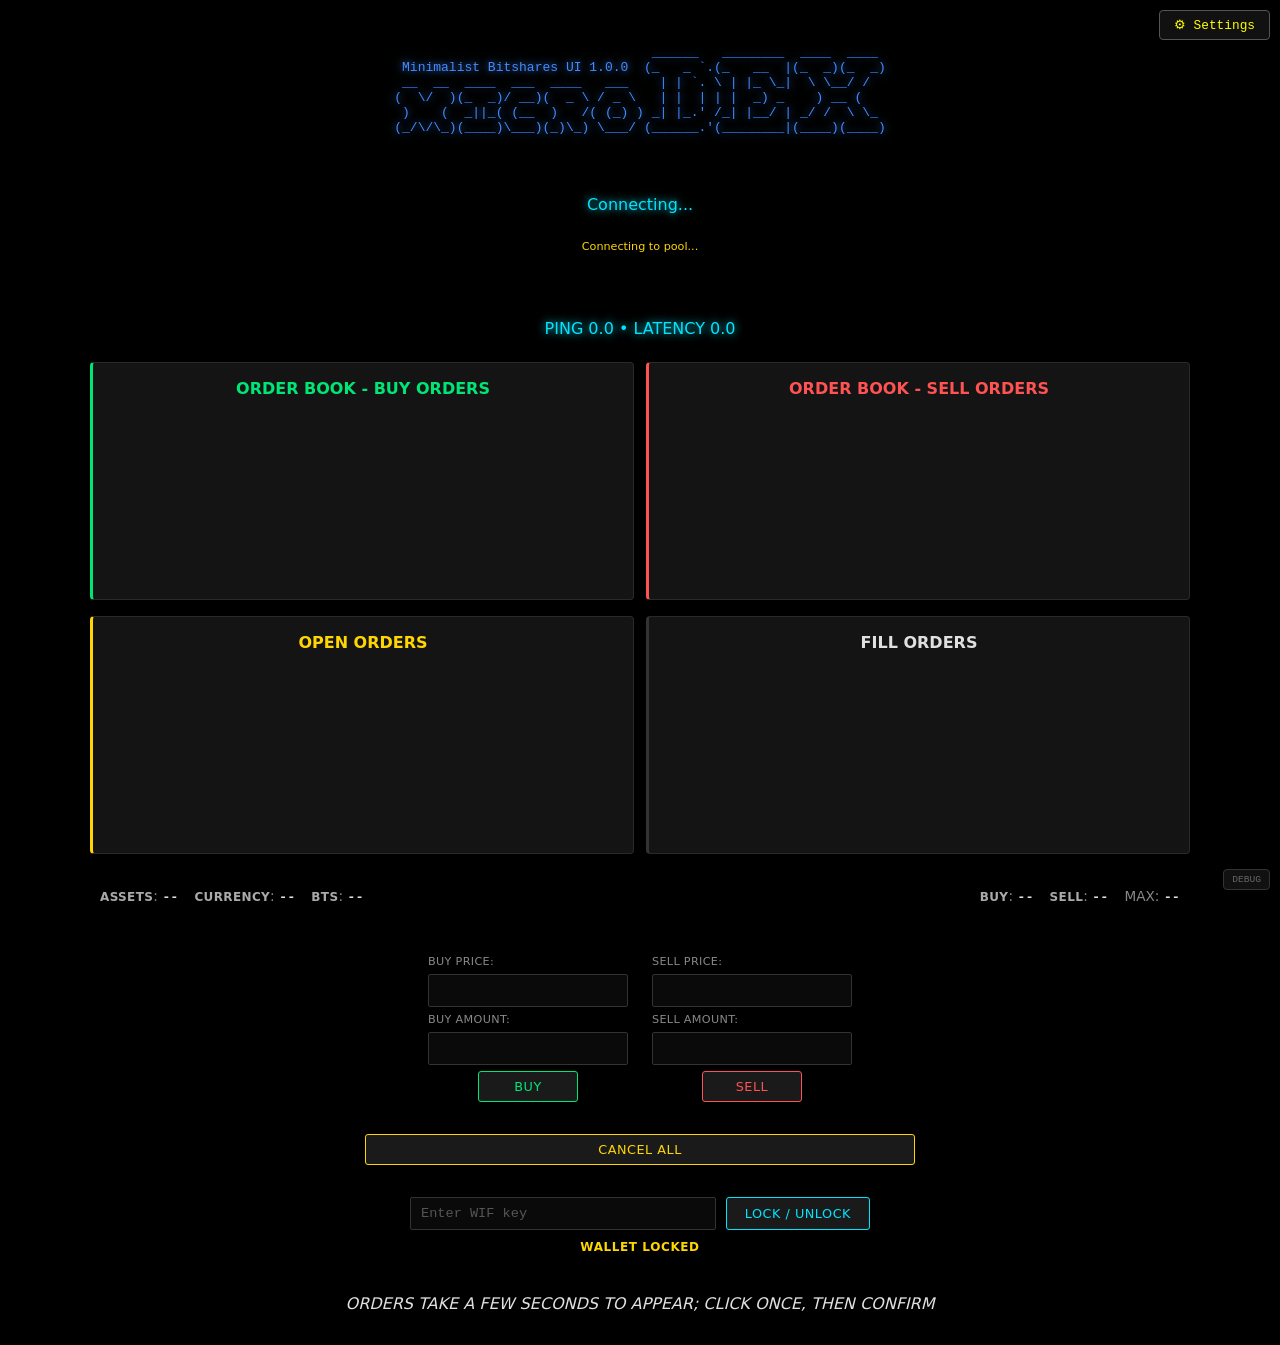
==== index.html @ b84c62ab "Update screenshot, rename microDEX.html to index.html" ====
<!DOCTYPE html>
<html lang="en">

<head>
    <meta charset="UTF-8" />
    <meta name="viewport" content="width=device-width, initial-scale=1.0" />
    <title>microDEX - A Minimalist Bitshares UI</title>
    <link href="main.css" rel="stylesheet" />
    <link href="buttons.css" rel="stylesheet" />
    <style>
        /* Settings button */
        #settings-btn {
            position: fixed;
            top: 10px;
            right: 10px;
            z-index: 100;
            background: #111;
            border: 1px solid #555;
            color: #ddd;
            padding: 6px 14px;
            cursor: pointer;
            font-family: 'Courier New', Courier, monospace;
            font-size: 0.8rem;
            border-radius: 4px;
        }
        #settings-btn.unconfigured {
            color: yellow;
            animation: settings-glow 1.5s ease-in-out infinite;
        }
        #settings-btn.configured {
            color: #ccc;
            border-color: #666;
            animation: none;
        }
        @keyframes settings-glow {
            0%, 100% { box-shadow: 0 0 4px yellow, 0 0 8px rgba(255,255,0,0.3); }
            50% { box-shadow: 0 0 14px yellow, 0 0 28px rgba(255,255,0,0.7); }
        }

        /* Settings panel */
        #settings-panel {
            display: none;
            position: fixed;
            top: 48px;
            right: 10px;
            z-index: 100;
            background: #111;
            border: 1px solid #555;
            padding: 16px;
            border-radius: 6px;
            min-width: 280px;
        }
        #settings-panel.visible {
            display: block;
        }
        #settings-panel label {
            display: block;
            margin-top: 10px;
            margin-bottom: 2px;
            font-size: 0.7rem;
            color: #888;
            text-transform: uppercase;
        }
        #settings-panel input {
            width: 100%;
            box-sizing: border-box;
            background: #000;
            color: white;
            border: 1px solid #555;
            padding: 6px;
            font-family: 'Courier New', Courier, monospace;
        }
        #settings-panel .settings-actions {
            display: flex;
            gap: 8px;
            margin-top: 16px;
        }
        #settings-panel .settings-actions button {
            flex: 1;
            padding: 6px;
            font-size: 0.75rem;
            font-family: 'Courier New', Courier, monospace;
        }

        /* Pool status */
        #pool-status {
            font-size: 0.7rem;
            text-align: center;
            padding: 2px;
        }

        /* Debug panel */
        #debug-toggle {
            position: fixed;
            bottom: 10px;
            right: 10px;
            z-index: 100;
            background: #111;
            border: 1px solid #333;
            color: #666;
            padding: 4px 8px;
            cursor: pointer;
            font-size: 0.6rem;
            font-family: 'Courier New', Courier, monospace;
            border-radius: 4px;
        }
        #debug-panel {
            display: none;
            position: fixed;
            bottom: 40px;
            right: 10px;
            z-index: 100;
            background: #0a0a0a;
            border: 1px solid #444;
            padding: 12px;
            border-radius: 6px;
            width: 380px;
            max-height: 300px;
            overflow-y: auto;
            font-size: 0.65rem;
            color: #999;
            font-family: 'Courier New', Courier, monospace;
            white-space: pre-wrap;
            word-break: break-all;
        }
        #debug-panel.visible {
            display: block;
        }
        #debug-panel .ok { color: #2c2; }
        #debug-panel .err { color: #c33; }
        #debug-panel .warn { color: #cc2; }
        #debug-panel .info { color: #29c; }

        /* Balance spans */
        .footer div span {
            font-weight: bold;
        }
    </style>
    <script type="text/javascript" src="bitsharesjs.min.js"></script>
    <script type="text/javascript" src="graphene-rpc.js"></script>
</head>

<body>
    <!-- Settings button (glows until user configures) -->
    <button id="settings-btn" class="unconfigured" title="Trading Pair Settings">&#9881; Settings</button>

    <!-- Settings panel -->
    <div id="settings-panel">
        <strong style="color:cyan;">Trading Pair</strong>
        <label>Account</label>
        <input type="text" id="cfg_account" placeholder="e.g. squidkid-deluxe256" />
        <label>Currency</label>
        <input type="text" id="cfg_currency" placeholder="e.g. HONEST.MONEY" />
        <label>Asset</label>
        <input type="text" id="cfg_asset" placeholder="e.g. BTS" />
        <div class="settings-actions">
            <button class="button buy" id="cfg_save">Save &amp; Connect</button>
            <button class="button cancel" id="cfg_close">Close</button>
        </div>
    </div>

    <div class="container">
        <pre class="blue header centered glow">
                                 ______   ________  ____  ____
 Minimalist Bitshares UI 1.0.0  (_   _ `.(_   __  |(_  _)(_  _)
 __  __  ____  ___  ____   ___    | | `. \ | |_ \_|  \ \__/ /
(  \/  )(_  _)/ __)(  _ \ / _ \   | |  | | |  _) _    ) __ (
 )    (  _||_( (__  )   /( (_) ) _| |_.' /_| |__/ | _/ /  \ \_
(_/\/\_)(____)\___)(_)\_) \___/ (______.'(________|(____)(____)

</pre>
        <div class="cyan header centered glow">
            <span id="blocktime">Connecting...</span>
        </div>
        <div id="pool-status" class="yellow">Initializing pool...</div>
        <div class="cyan header centered glow marquee">
            <div id="node-scroll"></div>
        </div>
        <div class="cyan header centered glow">
            <span id="latency">PING 0.0 &bull; LATENCY 0.0</span>
        </div>
        <div class="section">
            <div class="column green">
                <strong class="centered header">ORDER BOOK - BUY ORDERS</strong>
                <table id="buyOrders"></table>
            </div>
            <div class="column red">
                <strong class="centered header">ORDER BOOK - SELL ORDERS</strong>
                <table id="sellOrders"></table>
            </div>
        </div>
        <div class="section">
            <div class="column yellow">
                <strong class="centered header">OPEN ORDERS</strong>
                <table id="openOrders"></table>
            </div>
            <div class="column">
                <strong class="centered header">FILL ORDERS</strong>
                <table id="fillOrders"></table>
            </div>
        </div>
        <div class="section" style="padding:10px">
            <div class="footer">
                <div><span id="lbl-assets">ASSETS</span>: <span id="bal-assets">--</span></div>
                <div><span id="lbl-currency">CURRENCY</span>: <span id="bal-currency">--</span></div>
                <div><span id="lbl-bts">BTS</span>: <span id="bal-bts">--</span></div>
            </div>
            <div class="footer">
                <div><span id="lbl-buy">BUY</span>: <span id="bal-buy-orders">--</span></div>
                <div><span id="lbl-sell">SELL</span>: <span id="bal-sell-orders">--</span></div>
                <div>MAX: <span id="bal-max">--</span></div>
            </div>
        </div>
        <div class="order-form">
            <div class="order-box">
                <label>BUY PRICE:</label>
                <input type="number" id="buy_price"/>
                <label>BUY AMOUNT:</label>
                <input type="number" id="buy_amt"/>
                <button class="button buy" onclick="buy();">BUY</button>
            </div>
            <div class="order-box">
                <label>SELL PRICE:</label>
                <input type="number" id="sell_price"/>
                <label>SELL AMOUNT:</label>
                <input type="number" id="sell_amt"/>
                <button class="button sell" onclick="sell();">SELL</button>
            </div>
        </div>
        <button class="button cancel" style="width:50%; margin:auto" onclick="cancelAll();">CANCEL ALL</button>
        <div class="footer lock-section">
            <div class="lock-row">
                <input type="password" id="wif_input" autocomplete="off" placeholder="Enter WIF key" />
                <button class="button login" onclick="unlock()">LOCK / UNLOCK</button>
            </div>
            <span class="yellow" id="wallet-status">WALLET LOCKED</span>
        </div>
        <div class="header centered">
            <span><em>ORDERS TAKE A FEW SECONDS TO APPEAR; CLICK ONCE, THEN CONFIRM</em></span>
        </div>
    </div>

    <!-- Debug panel -->
    <button id="debug-toggle" title="Show diagnostic data">DEBUG</button>
    <div id="debug-panel"></div>
    <script type="text/javascript" src="signing.js"></script>
    <script type="text/javascript" src="callbacks.js"></script>
    <script type="text/javascript" src="updater.js"></script>
</body>

</html>
---- main.css ----
/* ================================================================
   microDEX — Redefined Dark UI
   Three depth layers: body (#000) > container (#0d0d0d) > cards (#141414)
   ================================================================ */

/* --- Color tokens --- */
:root {
    --bg-body:      #000000;
    --bg-container: #0d0d0d;
    --bg-card:      #141414;
    --bg-card-hover:#1a1a1a;
    --bg-input:     #0a0a0a;

    --text:         #e0e0e0;
    --text-muted:   #888;
    --text-header:  #aaa;

    --green:  #00e676;
    --red:    #ff5252;
    --yellow: #ffd600;
    --blue:   #448aff;
    --cyan:   #00e5ff;

    --border:       #2a2a2a;
    --border-accent: #333;
    --radius:       4px;
    --radius-sm:    2px;
}

body {
    background-color: var(--bg-body);
    color: var(--text);
    font-family: system-ui, -apple-system, 'Segoe UI', Roboto, sans-serif;
    margin: 0;
    padding: 0;
    -webkit-font-smoothing: antialiased;
}

.container {
    max-width: 1100px;
    margin: 0 auto;
    padding: 24px 32px;
    display: flex;
    flex-direction: column;
    gap: 16px;
    min-height: 100vh;
}

/* --- Shared sections --- */
.header,
.footer,
.section,
.order-form {
    display: flex;
    justify-content: space-between;
    align-items: center;
    padding: 0;
}

.header, .footer {
    padding: 8px 0;
}

.header.centered {
    justify-content: center;
}

.section {
    gap: 12px;
}

/* --- Card containers (columns) --- */
.column {
    flex: 1;
    background: var(--bg-card);
    border: 1px solid var(--border);
    border-radius: var(--radius);
    overflow-y: auto;
    overflow-x: hidden;
    height: 220px;
    min-height: 160px;
    padding: 8px 10px;
    transition: background 0.2s ease;
    scrollbar-width: thin;
    scrollbar-color: #333 transparent;
}
.column::-webkit-scrollbar { width: 6px; }
.column::-webkit-scrollbar-track { background: transparent; }
.column::-webkit-scrollbar-thumb { background: #333; border-radius: 3px; }

.column.green  { border-left: 3px solid var(--green); }
.column.red    { border-left: 3px solid var(--red); }
.column.yellow { border-left: 3px solid var(--yellow); }
.column        { border-left: 3px solid var(--border-accent); }

/* --- Colors (vivid but tuned) --- */
.green  { color: var(--green) !important; }
.red    { color: var(--red) !important; }
.yellow { color: var(--yellow) !important; }
.blue   { color: var(--blue) !important; }
.cyan   { color: var(--cyan) !important; }

/* --- Glow effect --- */
.glow {
    text-shadow: 0 0 8px currentColor;
}

/* --- Table polish --- */
table {
    width: 100%;
    table-layout: fixed;
    border-collapse: collapse;
}
td {
    text-align: center;
    font-family: 'JetBrains Mono', 'Fira Code', 'Courier New', monospace;
    font-size: 0.78rem;
    font-variant-numeric: tabular-nums;
    padding: 3px 2px;
    white-space: nowrap;
}
tr:hover td {
    background: var(--bg-card-hover);
}
tr:first-child td {
    color: var(--text-header);
    font-weight: 600;
    font-family: system-ui, sans-serif;
    font-size: 0.7rem;
    text-transform: uppercase;
    letter-spacing: 0.04em;
    border-bottom: 1px solid var(--border);
    padding-bottom: 5px;
    margin-bottom: 5px;
}

/* --- Footer / Balance bar --- */
.footer {
    gap: 16px;
    font-size: 0.85rem;
    color: var(--text-muted);
}
.footer div {
    white-space: nowrap;
}
.footer div span[id^="lbl-"] {
    color: var(--text-header);
    font-weight: 600;
    font-size: 0.75rem;
    text-transform: uppercase;
    letter-spacing: 0.03em;
}
.footer div span[id^="bal-"] {
    color: var(--text);
    font-family: 'JetBrains Mono', 'Fira Code', 'Courier New', monospace;
    font-variant-numeric: tabular-nums;
}

/* --- Order form --- */
.order-form {
    justify-content: center;
    flex-wrap: wrap;
    gap: 24px;
    padding: 16px 0;
}
.order-box {
    display: flex;
    flex-direction: column;
    gap: 6px;
    width: 200px;
}
.order-box label {
    font-size: 0.7rem;
    color: var(--text-muted);
    text-transform: uppercase;
    letter-spacing: 0.03em;
}

/* --- Inputs --- */
input {
    background: var(--bg-input);
    color: var(--text);
    border: 1px solid var(--border-accent);
    border-radius: var(--radius-sm);
    padding: 8px 10px;
    font-family: 'JetBrains Mono', 'Fira Code', 'Courier New', monospace;
    font-size: 0.85rem;
    transition: border-color 0.2s ease, box-shadow 0.2s ease;
    outline: none;
}
input:focus {
    border-color: var(--cyan);
    box-shadow: 0 0 0 2px rgba(0, 229, 255, 0.15);
}
input::placeholder {
    color: #555;
}

/* --- Lock section --- */
.lock-section {
    display: flex;
    flex-direction: column;
    align-items: center;
    gap: 10px;
    padding: 16px 0;
}
.lock-section .lock-row {
    display: flex;
    align-items: center;
    gap: 10px;
    width: 100%;
    max-width: 460px;
}
.lock-section .lock-row input {
    flex: 1;
    min-width: 0;
}
.lock-section .lock-row .button {
    width: auto;
    margin: 0;
    padding: 8px 18px;
    white-space: nowrap;
}
#wallet-status {
    font-size: 0.75rem;
    font-weight: 600;
    text-transform: uppercase;
    letter-spacing: 0.05em;
    text-align: center;
    width: 100%;
    max-width: 460px;
    display: block;
}

/* --- Marquee --- */
.marquee {
    overflow: hidden;
    white-space: nowrap;
    box-sizing: border-box;
    height: 1.5em;
    position: relative;
    mask-image:
        linear-gradient(to right,
            transparent 0%,
            black 8%,
            black 92%,
            transparent 100%
        );
    -webkit-mask-image:
        linear-gradient(to right,
            transparent 0%,
            black 8%,
            black 92%,
            transparent 100%
        );
}
#node-scroll {
    display: inline-block;
    white-space: nowrap;
    will-change: transform !important;
    color: var(--cyan);
    font-size: 0.75rem;
}

/* --- Responsive --- */
@media (max-width: 1000px) {
    .footer {
        flex-direction: column;
        gap: 6px;
    }
    .section {
        flex-direction: column;
        width: 100%;
        max-height: 360px;
    }
    .container {
        padding: 16px;
    }
}

/* --- Error animation --- */
@keyframes error {
    0%, 20%, 50%, 80%, 100% {
        rotate: 0;
        color: unset;
    }
    40% {
        rotate: x -40deg;
    }
    60% {
        rotate: x 40deg;
    }
}
.animate-error {
    animation: error 0.5s ease;
}
---- buttons.css ----
/* ================================================================
   microDEX — Button styles
   Vivid borders with smooth transitions
   ================================================================ */

.button {
    border: 1px solid;
    padding: 7px 14px;
    margin: auto;
    width: 50%;
    background-color: #1a1a1a;
    color: #e0e0e0;
    cursor: pointer;
    font-family: system-ui, sans-serif;
    font-size: 0.8rem;
    font-weight: 500;
    text-transform: uppercase;
    letter-spacing: 0.04em;
    border-radius: 3px;
    transition: all 0.15s ease;
}

.button.buy {
    border-color: #00e676;
    color: #00e676;
}
.button.buy:hover {
    background-color: #00e676;
    color: #000;
    box-shadow: 0 0 12px rgba(0, 230, 118, 0.3);
}
.button.buy:active {
    background-color: #00c853;
    box-shadow: inset 0 0 8px rgba(0, 0, 0, 0.3);
}

.button.sell {
    border-color: #ff5252;
    color: #ff5252;
}
.button.sell:hover {
    background-color: #ff5252;
    color: #000;
    box-shadow: 0 0 12px rgba(255, 82, 82, 0.3);
}
.button.sell:active {
    background-color: #d32f2f;
    box-shadow: inset 0 0 8px rgba(0, 0, 0, 0.3);
}

.button.login {
    border-color: #00e5ff;
    color: #00e5ff;
}
.button.login:hover {
    background-color: #00e5ff;
    color: #000;
    box-shadow: 0 0 12px rgba(0, 229, 255, 0.3);
}
.button.login:active {
    background-color: #00b8d4;
    box-shadow: inset 0 0 8px rgba(0, 0, 0, 0.3);
}

.button.cancel {
    border-color: #ffd600;
    color: #ffd600;
}
.button.cancel:hover {
    background-color: #ffd600;
    color: #000;
    box-shadow: 0 0 12px rgba(255, 214, 0, 0.3);
}
.button.cancel:active {
    background-color: #f9a825;
    box-shadow: inset 0 0 8px rgba(0, 0, 0, 0.3);
}
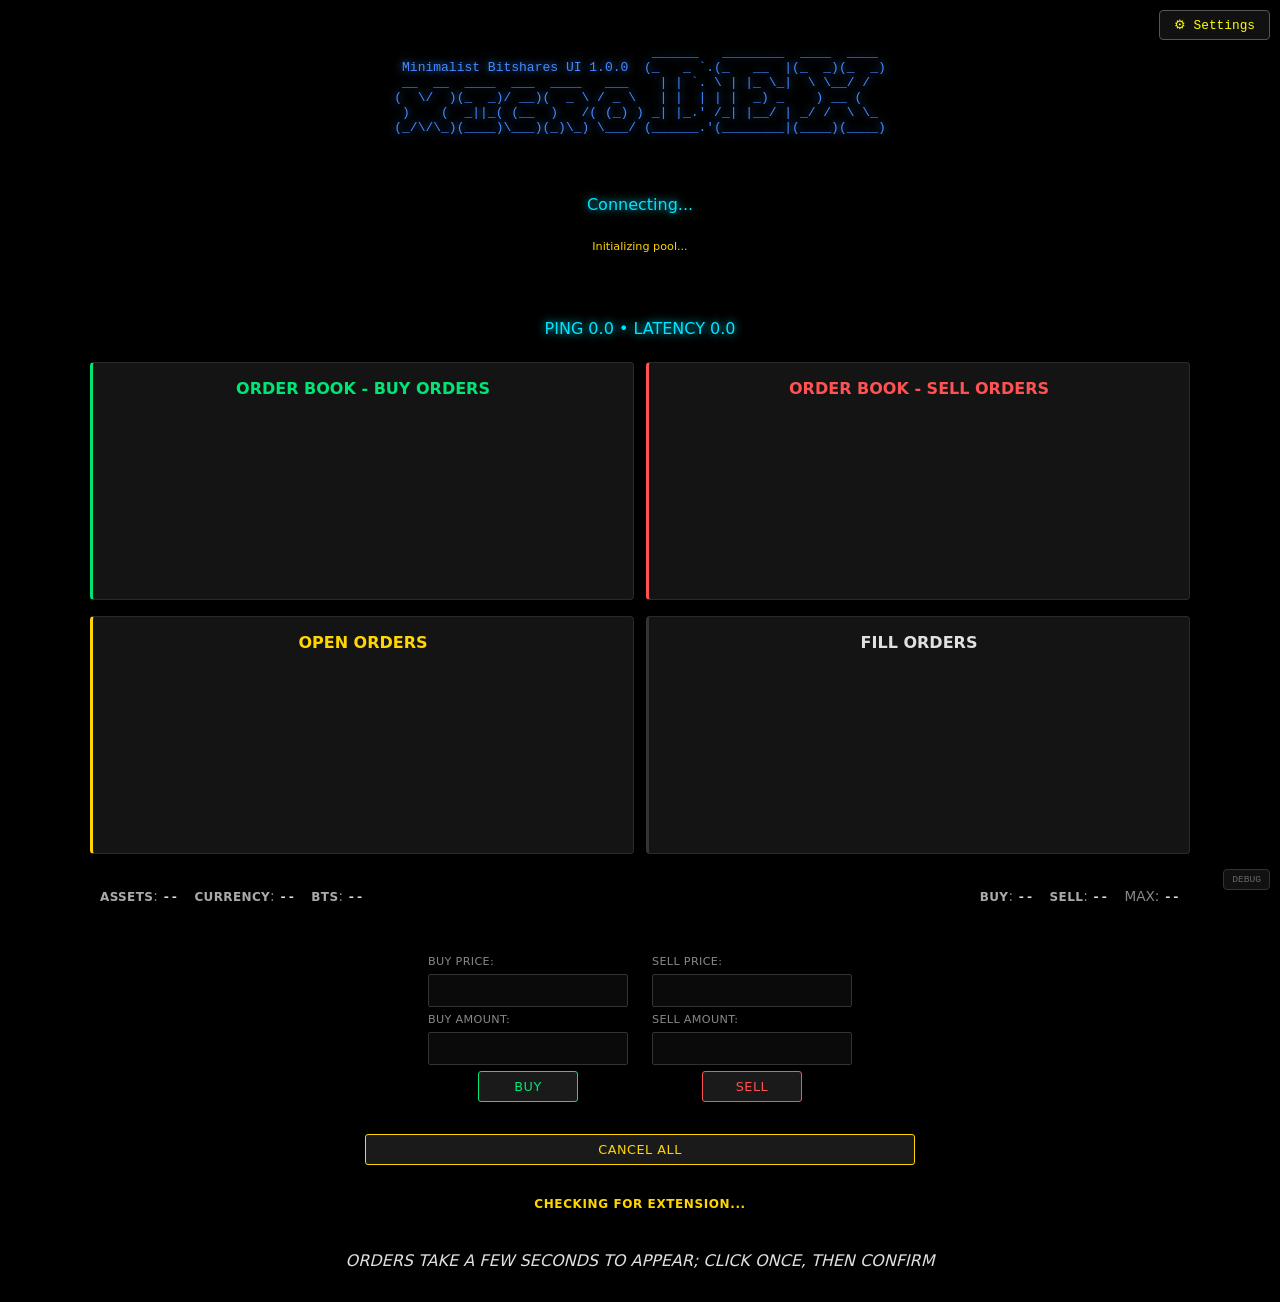
==== commit 3de522b1: "Integrate BitShares Wallet browser extension, remove bitsharesjs dependency - Replace bitsharesjs si" ====
--- a/index.html
+++ b/index.html
@@ -136,7 +136,6 @@
             font-weight: bold;
         }
     </style>
-    <script type="text/javascript" src="bitsharesjs.min.js"></script>
     <script type="text/javascript" src="graphene-rpc.js"></script>
 </head>
 
@@ -156,6 +155,7 @@
         <div class="settings-actions">
             <button class="button buy" id="cfg_save">Save &amp; Connect</button>
             <button class="button cancel" id="cfg_close">Close</button>
+            <button class="button" id="cfg_sync">Sync from Extension</button>
         </div>
     </div>
 
@@ -229,11 +229,7 @@
         </div>
         <button class="button cancel" style="width:50%; margin:auto" onclick="cancelAll();">CANCEL ALL</button>
         <div class="footer lock-section">
-            <div class="lock-row">
-                <input type="password" id="wif_input" autocomplete="off" placeholder="Enter WIF key" />
-                <button class="button login" onclick="unlock()">LOCK / UNLOCK</button>
-            </div>
-            <span class="yellow" id="wallet-status">WALLET LOCKED</span>
+            <span class="yellow" id="wallet-status">Checking for extension...</span>
         </div>
         <div class="header centered">
             <span><em>ORDERS TAKE A FEW SECONDS TO APPEAR; CLICK ONCE, THEN CONFIRM</em></span>
